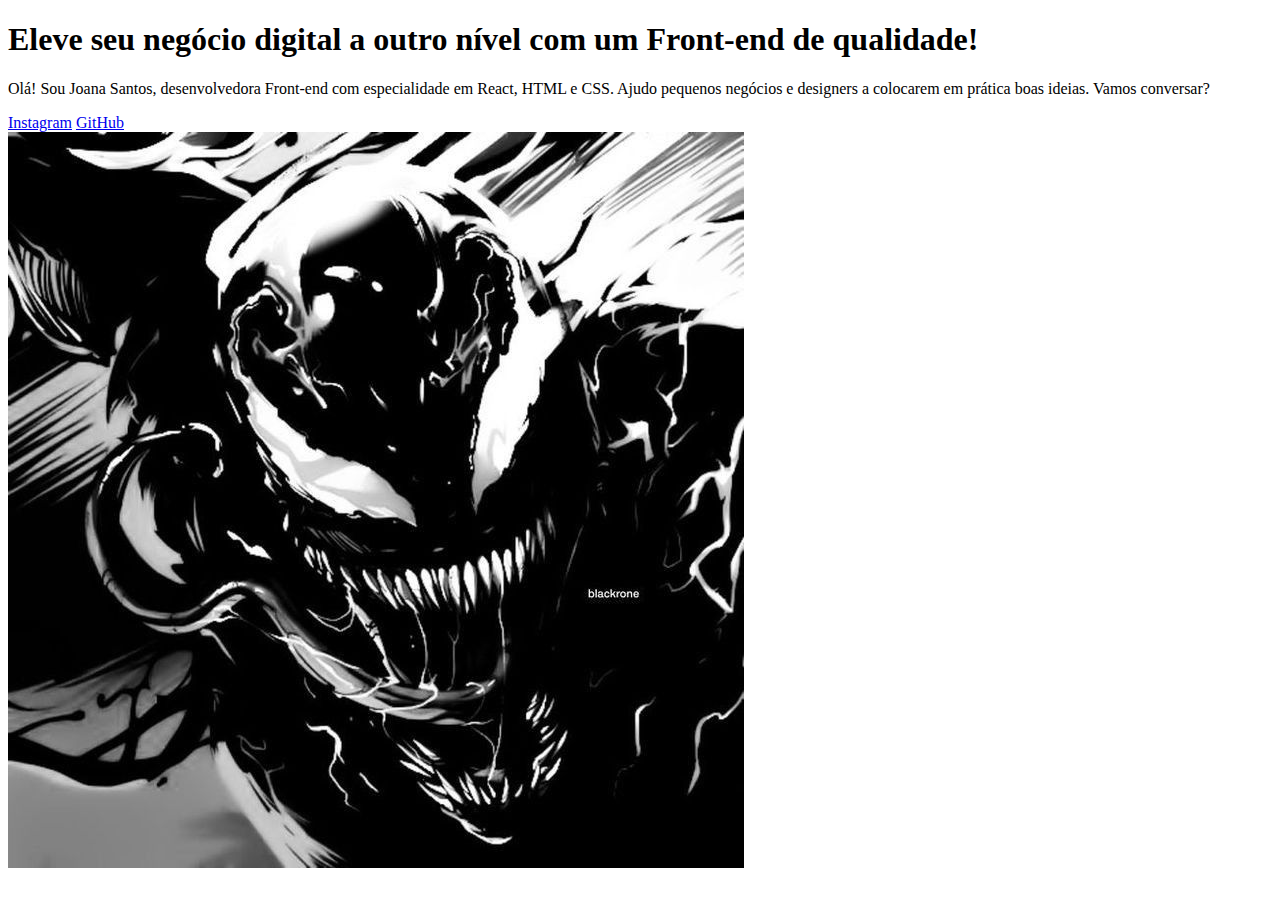
==== index.html @ 9634fca3 "estrutura inicial" ====
<!DOCTYPE html>
<html lang="pt-br">
  <head>
    <meta charset="UTF-8" />
    <meta name="viewport" content="width=device-width, initial-scale=1.0" />
    <title>Portifolio</title>
  </head>
  <body>
    <main>
      <div class="info">
        <h1>
          Eleve seu negócio digital a outro nível
          <strong>com um Front-end de qualidade!</strong>
        </h1>

        <p>
          Olá! Sou Joana Santos, desenvolvedora Front-end com especialidade em
          React, HTML e CSS. Ajudo pequenos negócios e designers a colocarem em
          prática boas ideias. Vamos conversar?
        </p>
        <div class="info-links">
          <a href="#">Instagram</a>
          <a href="#">GitHub</a>
        </div>
      </div>
      <img src="img/venom.png" alt="venom" />
    </main>
  </body>
</html>
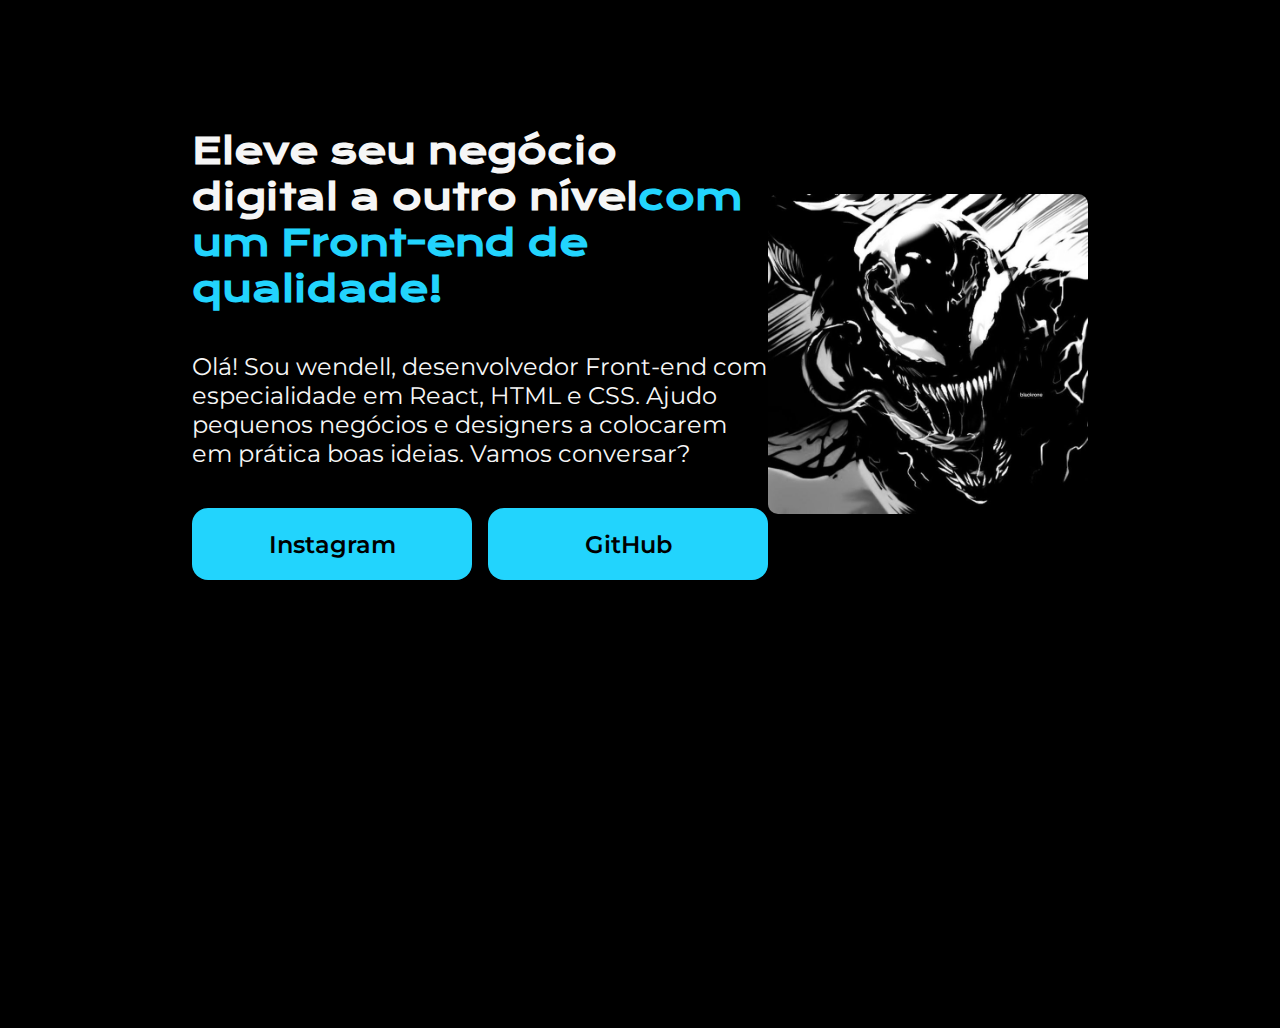
==== commit 71485603: "Projeto base" ====
--- a/index.html
+++ b/index.html
@@ -2,28 +2,37 @@
 <html lang="pt-br">
   <head>
     <meta charset="UTF-8" />
+    <meta http-equiv="X-UA-Compatible" content="IE=edge" />
     <meta name="viewport" content="width=device-width, initial-scale=1.0" />
     <title>Portifolio</title>
+    <link rel="stylesheet" href="style.css" />
   </head>
+
   <body>
-    <main>
-      <div class="info">
-        <h1>
-          Eleve seu negócio digital a outro nível
-          <strong>com um Front-end de qualidade!</strong>
+    <header></header>
+    <main class="apresentacao">
+      <section class="apresentacao__conteudo">
+        <h1 class="apresentacao__conteudo__titulo">
+          Eleve seu negócio digital a outro nível<strong class="titulo-destaque"
+            >com um Front-end de qualidade!
+          </strong>
         </h1>
-
-        <p>
-          Olá! Sou Joana Santos, desenvolvedora Front-end com especialidade em
-          React, HTML e CSS. Ajudo pequenos negócios e designers a colocarem em
-          prática boas ideias. Vamos conversar?
+        <p class="apresentacao__conteudo__texto">
+          Olá! Sou wendell, desenvolvedor Front-end com especialidade em React,
+          HTML e CSS. Ajudo pequenos negócios e designers a colocarem em prática
+          boas ideias. Vamos conversar?
         </p>
-        <div class="info-links">
-          <a href="#">Instagram</a>
-          <a href="#">GitHub</a>
+        <div class="apresentacao__links">
+          <a class="apresentacao__links__link" href="https://instagram.com/"
+            >Instagram</a
+          >
+          <a class="apresentacao__links__link" href="https://github.com/4ldric"
+            >GitHub</a
+          >
         </div>
-      </div>
-      <img src="img/venom.png" alt="venom" />
+      </section>
+      <img src="img/venom.png" alt="Foto venom" />
     </main>
+    <footer></footer>
   </body>
 </html>
--- a/style.css
+++ b/style.css
@@ -0,0 +1,64 @@
+@import url("https://fonts.googleapis.com/css2?family=Krona+One&family=Montserrat:wght@400;600&display=swap");
+
+* {
+  margin: 0;
+  padding: 0;
+}
+
+body {
+  height: 100vh;
+  box-sizing: border-box;
+  background-color: #000000;
+  color: #f6f6f6;
+}
+
+.titulo-destaque {
+  color: #22d4fd;
+}
+
+.apresentacao {
+  margin: 10% 15%;
+  display: flex;
+  align-items: center;
+  justify-content: space-between;
+}
+.apresentacao__conteudo {
+  width: 615px;
+  display: flex;
+  flex-direction: column;
+  gap: 40px;
+}
+
+.apresentacao__conteudo__titulo {
+  font-size: 36px;
+  font-family: "Krona One", sans-serif;
+}
+
+.apresentacao__conteudo__texto {
+  font-size: 24px;
+  font-family: "Montserrat", sans-serif;
+}
+
+.apresentacao__links {
+  display: flex;
+  justify-content: space-between;
+}
+
+.apresentacao__links__link {
+  background-color: #22d4fd;
+  width: 280px;
+  text-align: center;
+  border-radius: 16px;
+  font-size: 24px;
+  font-weight: 600;
+  padding: 21.5px 0;
+  text-decoration: none;
+  color: #000000;
+  font-family: "Montserrat", sans-serif;
+}
+
+img {
+  border-radius: 10px;
+  width: 330px;
+  height: 320px;
+}
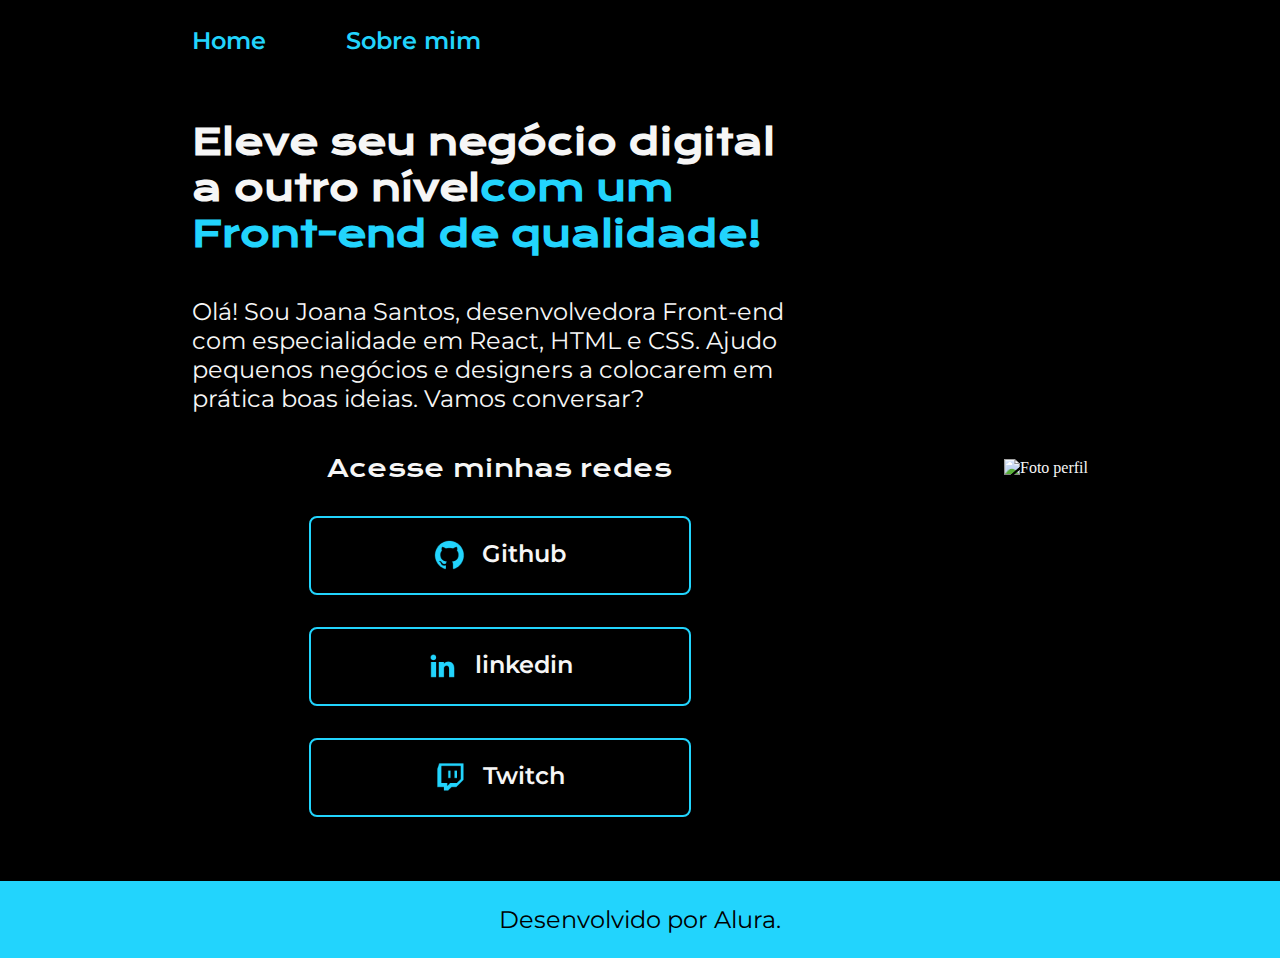
==== commit cc178a7b: "Finalizando parte 1" ====
--- a/index.html
+++ b/index.html
@@ -5,11 +5,16 @@
     <meta http-equiv="X-UA-Compatible" content="IE=edge" />
     <meta name="viewport" content="width=device-width, initial-scale=1.0" />
     <title>Portifolio</title>
-    <link rel="stylesheet" href="style.css" />
+    <link rel="stylesheet" href="./styles/style.css" />
   </head>
 
   <body>
-    <header></header>
+    <header class="cabecalho">
+      <nav class="cabecalho__menu">
+        <a class="cabecalho__menu__link" href="index.html">Home</a>
+        <a class="cabecalho__menu__link" href="about.html">Sobre mim</a>
+      </nav>
+    </header>
     <main class="apresentacao">
       <section class="apresentacao__conteudo">
         <h1 class="apresentacao__conteudo__titulo">
@@ -18,21 +23,39 @@
           </strong>
         </h1>
         <p class="apresentacao__conteudo__texto">
-          Olá! Sou wendell, desenvolvedor Front-end com especialidade em React,
-          HTML e CSS. Ajudo pequenos negócios e designers a colocarem em prática
-          boas ideias. Vamos conversar?
+          Olá! Sou Joana Santos, desenvolvedora Front-end com especialidade em
+          React, HTML e CSS. Ajudo pequenos negócios e designers a colocarem em
+          prática boas ideias. Vamos conversar?
         </p>
         <div class="apresentacao__links">
-          <a class="apresentacao__links__link" href="https://instagram.com/"
-            >Instagram</a
+          <h2 class="apresentacao__links__subtitulo">Acesse minhas redes</h2>
+          <a
+            class="apresentacao__links__link"
+            href="https://github.com/rafaballerini"
           >
-          <a class="apresentacao__links__link" href="https://github.com/4ldric"
-            >GitHub</a
+            <img src="./assets/github.png" />
+            Github
+          </a>
+          <a
+            class="apresentacao__links__link"
+            href="https://linkedin.com/in/rafaellaballerini"
           >
+            <img src="./assets/linkedin.png" />
+            linkedin
+          </a>
+          <a
+            class="apresentacao__links__link"
+            href="https://twitch.tv/guilimadev"
+          >
+            <img src="./assets/twitch.png" />
+            Twitch
+          </a>
         </div>
       </section>
-      <img src="img/venom.png" alt="Foto venom" />
+      <img src="./assets/imagem.png" alt="Foto perfil" />
     </main>
-    <footer></footer>
+    <footer class="rodape">
+      <p>Desenvolvido por Alura.</p>
+    </footer>
   </body>
 </html>
--- a/styles/style.css
+++ b/styles/style.css
@@ -0,0 +1,99 @@
+@import url('https://fonts.googleapis.com/css2?family=Krona+One&family=Montserrat:wght@400;600&display=swap');
+
+:root {
+    --cor-primaria: #000000;
+    --cor-secundaria: #F6F6F6;
+    --cor-terciaria: #22D4FD;
+    --cor-hover: #272727;
+
+    --fonte-primaria: 'Krona One', sans-serif;
+    --fonte-secundaria: 'Montserrat', sans-serif;
+}
+*{
+    margin: 0;
+    padding: 0;
+}
+
+body{
+    box-sizing: border-box;
+    background-color: var(--cor-primaria);
+    color: var(--cor-secundaria);
+}
+.cabecalho{
+    padding: 2% 0% 0% 15%;
+}
+.cabecalho__menu{
+    display: flex;
+    gap: 80px;
+}
+.cabecalho__menu__link{
+    font-family: var(--fonte-secundaria);
+    font-size: 24px;
+    font-weight: 600;
+    color: var(--cor-terciaria);
+    text-decoration: none;
+}
+.apresentacao{
+    padding: 5% 15%;
+    display: flex;
+    align-items: center;
+    justify-content: space-between;
+}
+.apresentacao__conteudo{
+    width: 615px;
+    display: flex;
+    flex-direction: column;
+    gap: 40px;
+}
+
+.apresentacao__conteudo__titulo{
+    font-size: 36px;
+    font-family: var(--fonte-primaria);
+}
+.titulo-destaque{
+    color: var(--cor-terciaria);
+}
+.apresentacao__conteudo__texto{
+    font-size: 24px;
+    font-family: var(--fonte-secundaria);
+}
+
+.apresentacao__links{
+    display: flex;
+    flex-direction: column;
+    justify-content: space-between;
+    align-items: center;
+    gap: 32px;
+}
+.apresentacao__links__subtitulo{
+    font-family: var(--fonte-primaria);
+    font-weight: 400;
+    font-size: 24px;
+}
+.apresentacao__links__link{
+    display: flex;
+    justify-content: center;
+    gap: 16px;
+    border: 2px solid var(--cor-terciaria);
+    width: 378px;
+    text-align: center;
+    border-radius: 8px;
+    font-size: 24px;
+    font-weight: 600;
+    padding: 21.5px 0;
+    text-decoration: none;
+    color: var(--cor-secundaria);
+    font-family: var(--fonte-secundaria);
+}
+.apresentacao__links__link:hover{
+    background-color: var(--cor-hover);
+}
+.rodape{
+    color: var(--cor-primaria);
+    background-color: var(--cor-terciaria);
+    padding: 24px;
+    text-align: center;
+    font-family: var(--fonte-secundaria);
+    font-size: 24px;
+    font-weight: 400;
+}